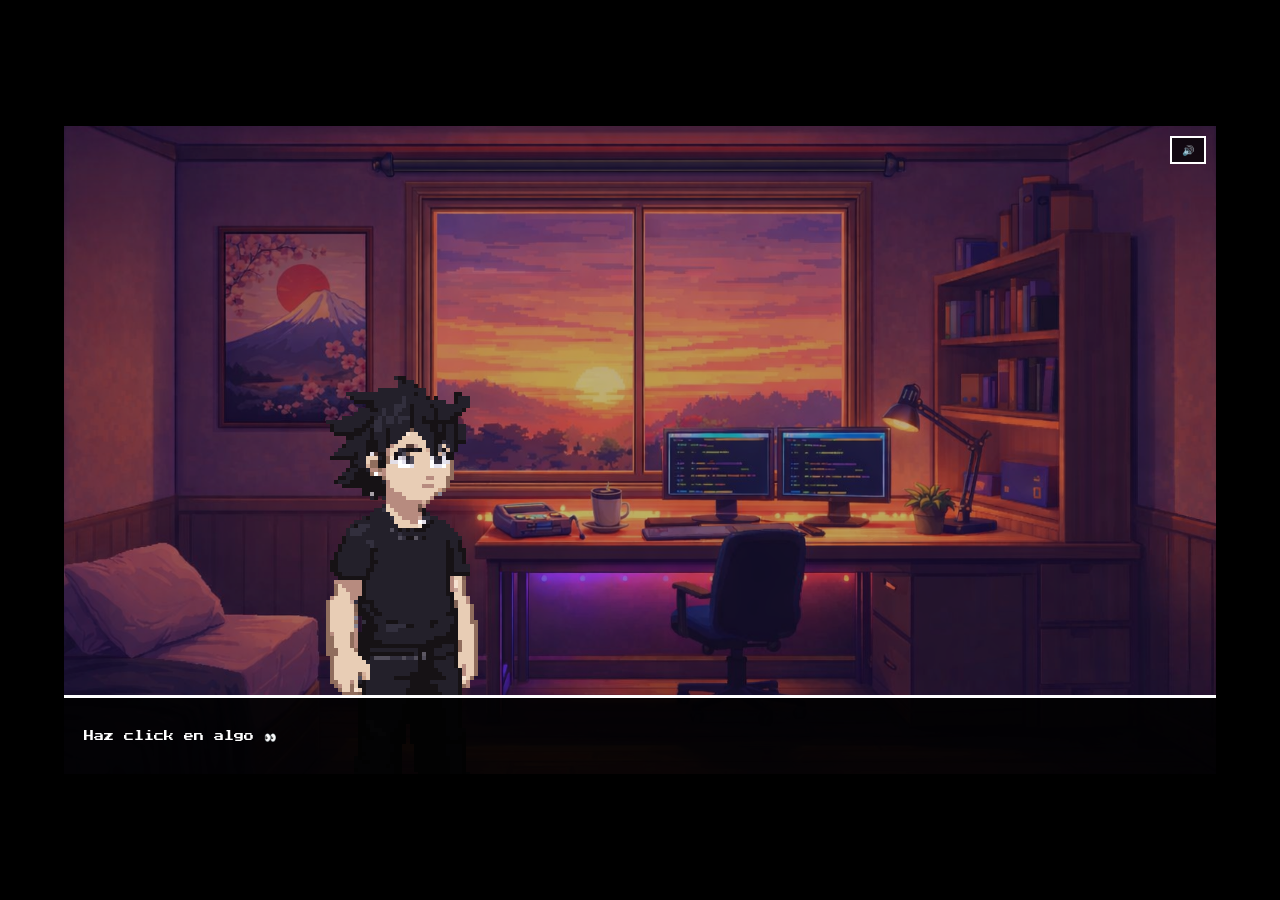
==== projects/pixel-me/index.html @ c5bacef7 "Añadir pixel me" ====
<!DOCTYPE html>
<html lang="es">

<head>
    <meta charset="UTF-8">
    <title>Pixel Me</title>
    <link rel="stylesheet" href="style.css">

    <link rel="icon" href="assets/favicon.png" type="image/png">
    <link rel="shortcut icon" href="assets/favicon.png">
    <link rel="apple-touch-icon" href="assets/favicon.png">
    <link href="https://fonts.googleapis.com/css2?family=Press+Start+2P&display=swap" rel="stylesheet">
</head>


<body>

    <div class="game">

        <!-- Fondo -->
        <img src="assets/room.png" class="background" draggable="false">

        <!-- Overlay -->
        <div class="overlay"></div>

        <!-- Personaje -->
        <img id="character" src="assets/idle_1.png" class="character">

        <!-- HITBOXES (IMPORTANTÍSIMO: ahora son divs) -->
        <div id="pc" class="object" data-name="PC"></div>
        <div id="coffee" class="object" data-name="Café"></div>
        <div id="poster" class="object" data-name="Cuadro"></div>
        <div id="snes" class="object" data-name="SNES"></div>
        <div id="window" class="object" data-name="Ventana"></div>
        <div id="bed" class="object" data-name="Cama"></div>

        <audio id="clickSound" src="assets/click.mp3"></audio>

        <!-- Diálogo -->
        <div class="dialogue-box">
            <p id="text">Haz click en algo 👀</p>
        </div>

        <audio id="bgMusic" src="assets/music.wav" loop></audio>
        <audio id="clickSound" src="assets/click.mp3"></audio>

        <button id="muteBtn">🔊</button>

    </div>

    <script src="script.js"></script>
</body>

</html>
---- projects/pixel-me/style.css ----
body {
    margin: 0;
    background: black;
    display: flex;
    justify-content: center;
    align-items: center;
    height: 100vh;
}

/* ESCENA */
.game {
    position: relative;
    width: 90vw;
    max-width: 1600px;
    aspect-ratio: 16 / 9;
    background: black;
    overflow: hidden;
    box-shadow: 0 0 40px rgba(0, 0, 0, 0.8);
}

/* FONDO */
.background {
    width: 100%;
    height: 100%;
    object-fit: cover;
    position: absolute;
    z-index: 0;
}

/* OVERLAY */
.overlay {
    position: absolute;
    width: 100%;
    height: 100%;
    background: rgba(0, 0, 50, 0.25);
    z-index: 1;
}

/* PERSONAJE */
.character {
    position: absolute;
    bottom: 90px;
    left: 30%;
    transform: translateX(-50%) scale(4);
    image-rendering: pixelated;
    z-index: 3;
    pointer-events: none;
}

/* HITBOXES */
.object {
    position: absolute;
    cursor: pointer;
    z-index: 2;
    background: transparent;
    border-radius: 8px;
    transition: box-shadow 0.2s ease;
}

/* HOVER */
.object:hover {
    box-shadow:
        0 0 10px rgba(255, 255, 200, 0.6),
        0 0 25px rgba(255, 255, 200, 0.4);
}

/* CLICK */
.object:active {
    box-shadow: 0 0 8px rgba(255,255,255,0.8);
}

/* POSICIONES */
#pc { top: 47%; left: 52%; width: 20%; height: 11%; }
#coffee { top: 55%; left: 45%; width: 4%; height: 8%; }
#poster { top: 15%; left: 13%; width: 14%; height: 31%; }
#snes { top: 58%; left: 37%; width: 7%; height: 6%; }
#window { top: 14%; left: 32%; width: 17%; height: 39%; }
#bed { top: 65%; left: 0%; width: 22%; height: 25%; }

/* DIÁLOGO */
.dialogue-box {
    position: absolute;
    bottom: 0;
    width: 100%;
    background: rgba(0, 0, 0, 0.9);
    color: white;
    padding: 20px;
    border-top: 3px solid white;
    font-family: 'Press Start 2P', monospace;
    font-size: 10px;
    line-height: 1.6;
    z-index: 4;
}

.dialogue-box p {
    white-space: pre-wrap;
}

/* TOOLTIP */
.object::after {
    content: attr(data-name);
    position: absolute;
    bottom: 110%;
    left: 50%;
    transform: translateX(-50%);
    font-size: 8px;
    background: rgba(0,0,0,0.9);
    color: white;
    padding: 4px 6px;
    border: 1px solid white;
    opacity: 0;
    pointer-events: none;
    transition: 0.2s;
}

.object:hover::after {
    opacity: 1;
}

/* 🎮 ANIMACIÓN HABLAR */
.talking {
    animation: talkBounce 0.3s ease;
}

@keyframes talkBounce {
    0% { transform: translateX(-50%) scale(4); }
    50% { transform: translateX(-50%) scale(4.1); }
    100% { transform: translateX(-50%) scale(4); }
}

#muteBtn {
    position: absolute;
    top: 10px;
    right: 10px;
    z-index: 5;
    background: rgba(0,0,0,0.7);
    color: white;
    border: 2px solid white;
    padding: 6px 10px;
    font-family: 'Press Start 2P', monospace;
    font-size: 10px;
    cursor: pointer;
}

#muteBtn:hover {
    background: white;
    color: black;
}
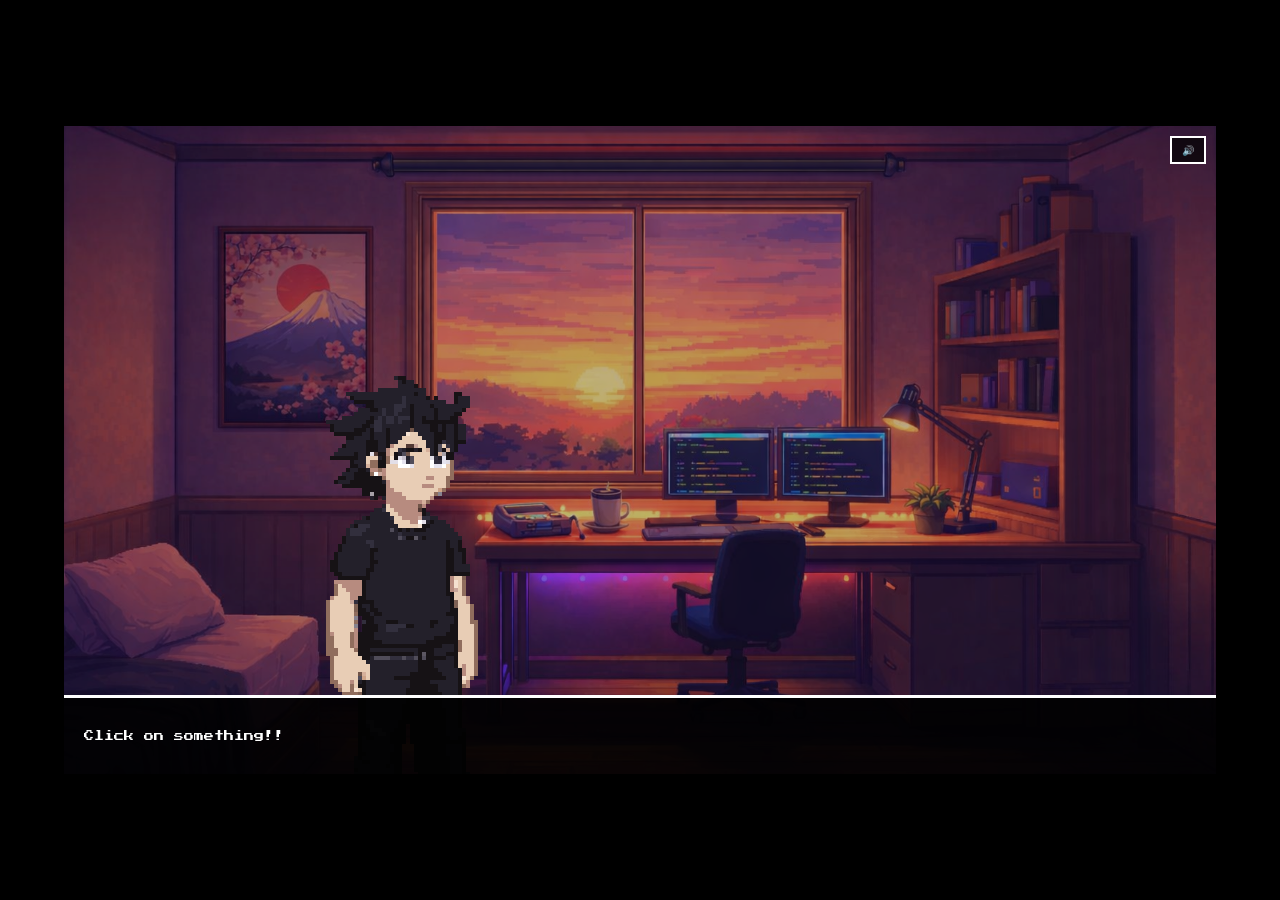
==== commit 31f1689c: "cambios a ingles" ====
--- a/projects/pixel-me/index.html
+++ b/projects/pixel-me/index.html
@@ -3,6 +3,7 @@
 
 <head>
     <meta charset="UTF-8">
+    <meta name="viewport" content="width=device-width, initial-scale=1.0">
     <title>Pixel Me</title>
     <link rel="stylesheet" href="style.css">
 
@@ -26,19 +27,19 @@
         <!-- Personaje -->
         <img id="character" src="assets/idle_1.png" class="character">
 
-        <!-- HITBOXES (IMPORTANTÍSIMO: ahora son divs) -->
+        <!-- HITBOXES  -->
         <div id="pc" class="object" data-name="PC"></div>
-        <div id="coffee" class="object" data-name="Café"></div>
-        <div id="poster" class="object" data-name="Cuadro"></div>
+        <div id="coffee" class="object" data-name="Coffee"></div>
+        <div id="poster" class="object" data-name="Poster"></div>
         <div id="snes" class="object" data-name="SNES"></div>
-        <div id="window" class="object" data-name="Ventana"></div>
-        <div id="bed" class="object" data-name="Cama"></div>
+        <div id="window" class="object" data-name="Window"></div>
+        <div id="bed" class="object" data-name="Bed"></div>
 
         <audio id="clickSound" src="assets/click.mp3"></audio>
 
-        <!-- Diálogo -->
+        <!-- Textos -->
         <div class="dialogue-box">
-            <p id="text">Haz click en algo 👀</p>
+            <p id="text">Click on something!!</p>
         </div>
 
         <audio id="bgMusic" src="assets/music.wav" loop></audio>
--- a/projects/pixel-me/style.css
+++ b/projects/pixel-me/style.css
@@ -117,7 +117,7 @@
     opacity: 1;
 }
 
-/* 🎮 ANIMACIÓN HABLAR */
+/* ANIMACIÓN HABLAR */
 .talking {
     animation: talkBounce 0.3s ease;
 }
@@ -145,4 +145,69 @@
 #muteBtn:hover {
     background: white;
     color: black;
+}
+
+/*  MOBILE FIX */
+@media (max-width: 768px) {
+
+    .game {
+        width: 100vw;
+        height: auto;
+        aspect-ratio: 16 / 9;
+    }
+
+    /* 👤 personaje más pequeño en móvil */
+    .character {
+        transform: translateX(-50%) scale(2.5);
+        bottom: 60px;
+    }
+
+    /* 📦 hitboxes ajustadas */
+    #pc {
+        top: 50%;
+        left: 55%;
+        width: 28%;
+        height: 14%;
+    }
+
+    #coffee {
+        top: 58%;
+        left: 47%;
+        width: 6%;
+        height: 10%;
+    }
+
+    #poster {
+        top: 12%;
+        left: 10%;
+        width: 18%;
+        height: 35%;
+    }
+
+    #snes {
+        top: 60%;
+        left: 35%;
+        width: 10%;
+        height: 8%;
+    }
+
+    #window {
+        top: 10%;
+        left: 28%;
+        width: 25%;
+        height: 45%;
+    }
+
+    #bed {
+        top: 68%;
+        left: 0%;
+        width: 35%;
+        height: 30%;
+    }
+
+    /* 💬 texto más legible */
+    .dialogue-box {
+        font-size: 8px;
+        padding: 15px;
+    }
 }
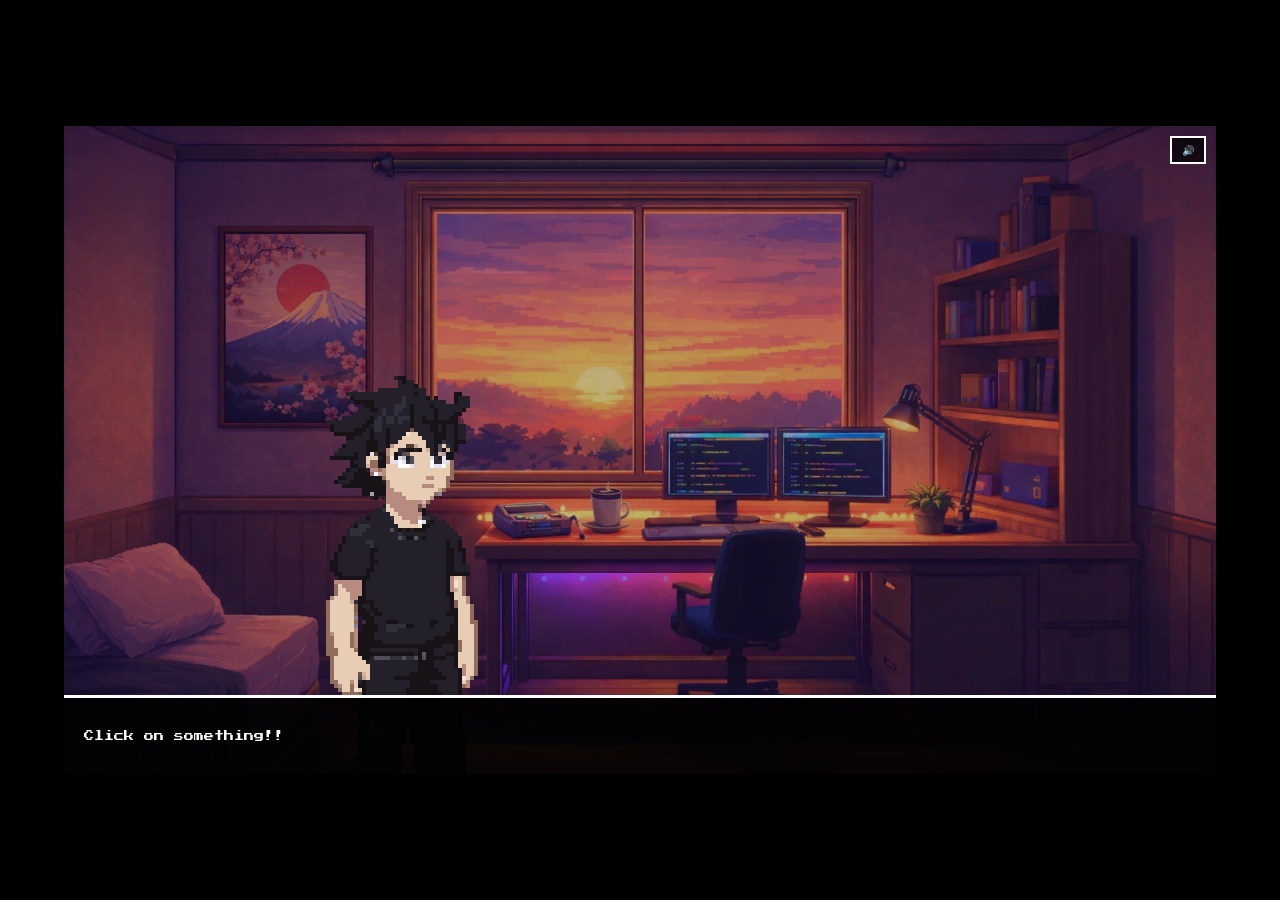
==== commit 461e3649: "mobile fix 9:16" ====
--- a/projects/pixel-me/index.html
+++ b/projects/pixel-me/index.html
@@ -42,8 +42,9 @@
             <p id="text">Click on something!!</p>
         </div>
 
-        <audio id="bgMusic" src="assets/music.wav" loop></audio>
+        <audio id="bgMusic" src="assets/music.mp3" loop></audio>
         <audio id="clickSound" src="assets/click.mp3"></audio>
+        <audio id="textSound" src="assets/text.mp3"></audio>
 
         <button id="muteBtn">🔊</button>
 
--- a/projects/pixel-me/style.css
+++ b/projects/pixel-me/style.css
@@ -148,66 +148,40 @@
 }
 
 /*  MOBILE FIX */
-@media (max-width: 768px) {
+@media (max-width: 768px) and (orientation: portrait) {
+
+    body {
+        align-items: flex-start;
+    }
 
     .game {
         width: 100vw;
-        height: auto;
-        aspect-ratio: 16 / 9;
+        height: 100vh;
+        aspect-ratio: 9 / 16;
+        max-width: none;
+        box-shadow: none;
     }
 
-    /* 👤 personaje más pequeño en móvil */
-    .character {
-        transform: translateX(-50%) scale(2.5);
-        bottom: 60px;
+    .background {
+        object-fit: cover;
     }
 
-    /* 📦 hitboxes ajustadas */
-    #pc {
-        top: 50%;
-        left: 55%;
-        width: 28%;
-        height: 14%;
+    /* 👤 personaje centrado mejor */
+    .character {
+        left: 50%;
+        bottom: 140px;
+        transform: translateX(-50%) scale(3);
     }
 
-    #coffee {
-        top: 58%;
-        left: 47%;
-        width: 6%;
-        height: 10%;
+    /* 💬 texto más grande */
+    .dialogue-box {
+        font-size: 11px;
+        padding: 18px;
     }
 
-    #poster {
-        top: 12%;
-        left: 10%;
-        width: 18%;
-        height: 35%;
-    }
-
-    #snes {
-        top: 60%;
-        left: 35%;
-        width: 10%;
-        height: 8%;
-    }
-
-    #window {
-        top: 10%;
-        left: 28%;
-        width: 25%;
-        height: 45%;
-    }
-
-    #bed {
-        top: 68%;
-        left: 0%;
-        width: 35%;
-        height: 30%;
-    }
-
-    /* 💬 texto más legible */
-    .dialogue-box {
-        font-size: 8px;
-        padding: 15px;
+    /* 🔘 botón más cómodo */
+    #muteBtn {
+        font-size: 12px;
+        padding: 10px 14px;
     }
 }
